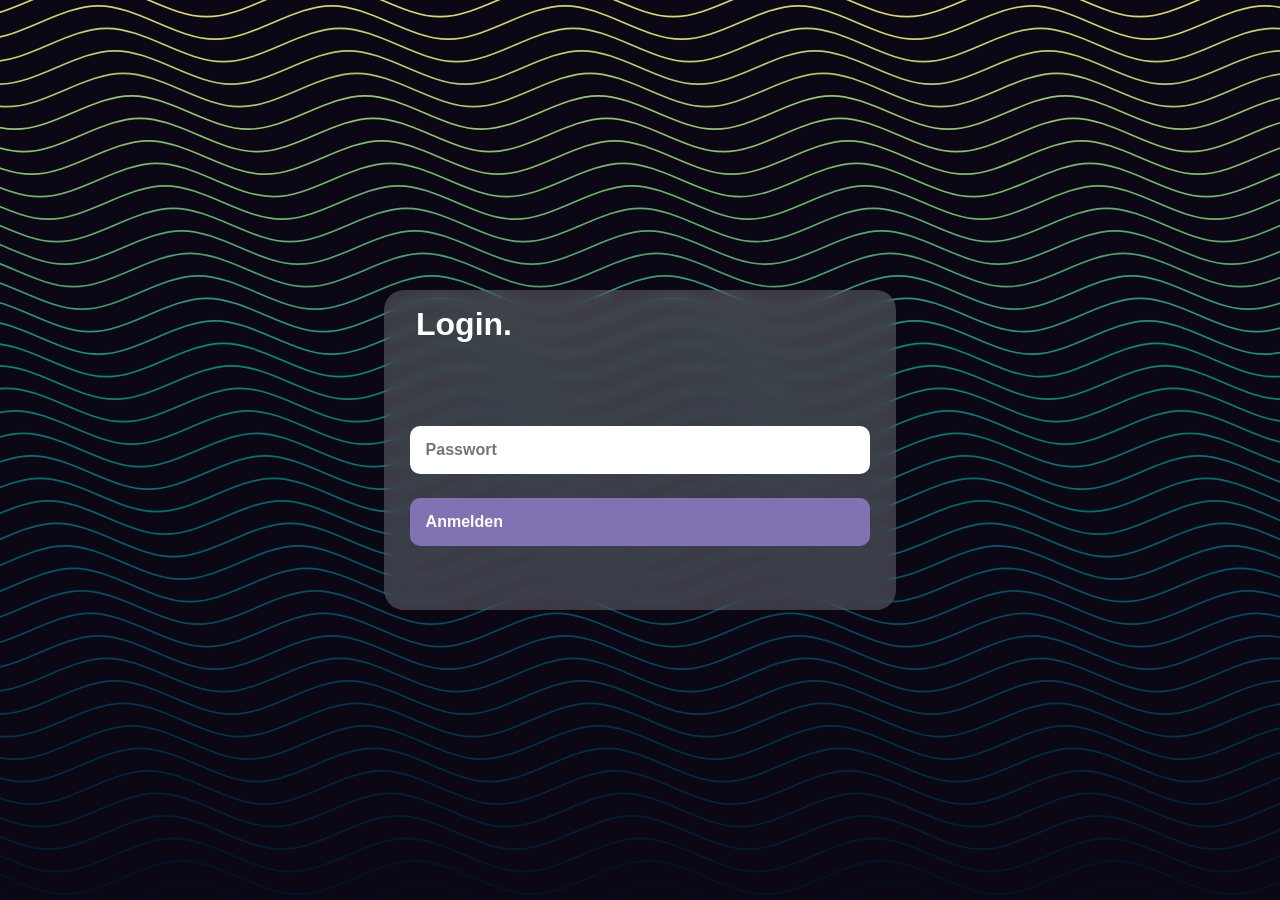
==== index.html @ 8cdcd24e "First commit" ====
<!DOCTYPE html>
<html lang="de">
<head>
    <meta charset="UTF-8">
    <meta name="viewport" content="width=device-width, initial-scale=1.0">
    <title>Login</title>
    <link rel="stylesheet" href="style.css">
    <script src="Packages/noble-hashes.js"></script>
</head>
<body>
    <div class="Login" id="Login">
        <p>Login.</p>
        <div class="Password"><input id="Password" type="password" placeholder="Passwort"></div>
        <div class="Button">
            <button id="SignIn">Anmelden</button>
        </div>
    </div>
    <div class="Name" id="Name">
        <div class="Benutzer"><input id="nameField" type="text" placeholder="Name"></div>
        <div class="Button">
            <button id="WEITER">Weiter</button>
        </div>
    </div>

    <svg id="svg" viewBox="0 0 1920 1080" preserveAspectRatio="xMidYMid slice" style="background-color: rgb(11, 7, 20);" class="stroke">
        <path fill="#dbd86b" stroke="#dbd86b" d="M -400 1480 L -400 0 C -353.3333333333333 0, -306.6666666666667 -20, -260 -20 C -213.33333333333334 -20, -166.66666666666666 20, -120 20 C -73.33333333333334 20, -26.666666666666664 -20, 20 -20 C 66.66666666666666 -20, 113.33333333333334 20, 160 20 C 206.66666666666666 20, 253.33333333333334 -20, 300 -20 C 346.6666666666667 -20, 393.3333333333333 20, 440 20 C 486.6666666666667 20, 533.3333333333334 -20, 580 -20 C 626.6666666666666 -20, 673.3333333333334 20, 720 20 C 766.6666666666666 20, 813.3333333333334 -20, 860 -20 C 906.6666666666666 -20, 953.3333333333334 20, 1000 20 C 1046.6666666666667 20, 1093.3333333333333 -20, 1140 -20 C 1186.6666666666667 -20, 1233.3333333333333 20, 1280 20 C 1326.6666666666667 20, 1373.3333333333333 -20, 1420 -20 C 1466.6666666666667 -20, 1513.3333333333333 20, 1560 20 C 1606.6666666666667 20, 1653.3333333333333 -20, 1700 -20 C 1746.6666666666667 -20, 1793.3333333333333 20, 1840 20 C 1886.6666666666667 20, 1933.3333333333333 -20, 1980 -20 L 2320 0 L 2320 1480 Z"></path>
        <path fill="#ced46a" stroke="#ced46a" d="M -400 1480 L -390 27 C -343.3333333333333 27, -296.6666666666667 7, -250 7 C -203.33333333333334 7, -156.66666666666666 47, -110 47 C -63.333333333333336 47, -16.666666666666664 7, 30 7 C 76.66666666666666 7, 123.33333333333334 47, 170 47 C 216.66666666666666 47, 263.3333333333333 7, 310 7 C 356.6666666666667 7, 403.3333333333333 47, 450 47 C 496.6666666666667 47, 543.3333333333334 7, 590 7 C 636.6666666666666 7, 683.3333333333334 47, 730 47 C 776.6666666666666 47, 823.3333333333334 7, 870 7 C 916.6666666666666 7, 963.3333333333334 47, 1010 47 C 1056.6666666666667 47, 1103.3333333333333 7, 1150 7 C 1196.6666666666667 7, 1243.3333333333333 47, 1290 47 C 1336.6666666666667 47, 1383.3333333333333 7, 1430 7 C 1476.6666666666667 7, 1523.3333333333333 47, 1570 47 C 1616.6666666666667 47, 1663.3333333333333 7, 1710 7 C 1756.6666666666667 7, 1803.3333333333333 47, 1850 47 C 1896.6666666666667 47, 1943.3333333333333 7, 1990 7 L 2320 27 L 2320 1480 Z"></path>
        <path fill="#c1d069" stroke="#c1d069" d="M -400 1480 L -380 54 C -333.3333333333333 54, -286.6666666666667 34, -240 34 C -193.33333333333334 34, -146.66666666666666 74, -100 74 C -53.333333333333336 74, -6.666666666666664 34, 40 34 C 86.66666666666666 34, 133.33333333333334 74, 180 74 C 226.66666666666666 74, 273.3333333333333 34, 320 34 C 366.6666666666667 34, 413.3333333333333 74, 460 74 C 506.6666666666667 74, 553.3333333333334 34, 600 34 C 646.6666666666666 34, 693.3333333333334 74, 740 74 C 786.6666666666666 74, 833.3333333333334 34, 880 34 C 926.6666666666666 34, 973.3333333333334 74, 1020 74 C 1066.6666666666667 74, 1113.3333333333333 34, 1160 34 C 1206.6666666666667 34, 1253.3333333333333 74, 1300 74 C 1346.6666666666667 74, 1393.3333333333333 34, 1440 34 C 1486.6666666666667 34, 1533.3333333333333 74, 1580 74 C 1626.6666666666667 74, 1673.3333333333333 34, 1720 34 C 1766.6666666666667 34, 1813.3333333333333 74, 1860 74 C 1906.6666666666667 74, 1953.3333333333333 34, 2000 34 L 2320 54 L 2320 1480 Z"></path>
        <path fill="#b4cc69" stroke="#b4cc69" d="M -400 1480 L -370 81 C -323.3333333333333 81, -276.6666666666667 61, -230 61 C -183.33333333333334 61, -136.66666666666666 101, -90 101 C -43.333333333333336 101, 3.3333333333333357 61, 50 61 C 96.66666666666666 61, 143.33333333333334 101, 190 101 C 236.66666666666666 101, 283.3333333333333 61, 330 61 C 376.6666666666667 61, 423.3333333333333 101, 470 101 C 516.6666666666666 101, 563.3333333333334 61, 610 61 C 656.6666666666666 61, 703.3333333333334 101, 750 101 C 796.6666666666666 101, 843.3333333333334 61, 890 61 C 936.6666666666666 61, 983.3333333333334 101, 1030 101 C 1076.6666666666667 101, 1123.3333333333333 61, 1170 61 C 1216.6666666666667 61, 1263.3333333333333 101, 1310 101 C 1356.6666666666667 101, 1403.3333333333333 61, 1450 61 C 1496.6666666666667 61, 1543.3333333333333 101, 1590 101 C 1636.6666666666667 101, 1683.3333333333333 61, 1730 61 C 1776.6666666666667 61, 1823.3333333333333 101, 1870 101 C 1916.6666666666667 101, 1963.3333333333333 61, 2010 61 L 2320 81 L 2320 1480 Z"></path>
        <path fill="#a7c869" stroke="#a7c869" d="M -400 1480 L -360 108 C -313.3333333333333 108, -266.6666666666667 88, -220 88 C -173.33333333333334 88, -126.66666666666666 128, -80 128 C -33.333333333333336 128, 13.333333333333336 88, 60 88 C 106.66666666666666 88, 153.33333333333334 128, 200 128 C 246.66666666666666 128, 293.3333333333333 88, 340 88 C 386.6666666666667 88, 433.3333333333333 128, 480 128 C 526.6666666666666 128, 573.3333333333334 88, 620 88 C 666.6666666666666 88, 713.3333333333334 128, 760 128 C 806.6666666666666 128, 853.3333333333334 88, 900 88 C 946.6666666666666 88, 993.3333333333334 128, 1040 128 C 1086.6666666666667 128, 1133.3333333333333 88, 1180 88 C 1226.6666666666667 88, 1273.3333333333333 128, 1320 128 C 1366.6666666666667 128, 1413.3333333333333 88, 1460 88 C 1506.6666666666667 88, 1553.3333333333333 128, 1600 128 C 1646.6666666666667 128, 1693.3333333333333 88, 1740 88 C 1786.6666666666667 88, 1833.3333333333333 128, 1880 128 C 1926.6666666666667 128, 1973.3333333333333 88, 2020 88 L 2320 108 L 2320 1480 Z"></path>
        <path fill="#9ac46a" stroke="#9ac46a" d="M -400 1480 L -350 135 C -303.3333333333333 135, -256.6666666666667 115, -210 115 C -163.33333333333334 115, -116.66666666666666 155, -70 155 C -23.333333333333336 155, 23.333333333333336 115, 70 115 C 116.66666666666666 115, 163.33333333333334 155, 210 155 C 256.6666666666667 155, 303.3333333333333 115, 350 115 C 396.6666666666667 115, 443.3333333333333 155, 490 155 C 536.6666666666666 155, 583.3333333333334 115, 630 115 C 676.6666666666666 115, 723.3333333333334 155, 770 155 C 816.6666666666666 155, 863.3333333333334 115, 910 115 C 956.6666666666666 115, 1003.3333333333334 155, 1050 155 C 1096.6666666666667 155, 1143.3333333333333 115, 1190 115 C 1236.6666666666667 115, 1283.3333333333333 155, 1330 155 C 1376.6666666666667 155, 1423.3333333333333 115, 1470 115 C 1516.6666666666667 115, 1563.3333333333333 155, 1610 155 C 1656.6666666666667 155, 1703.3333333333333 115, 1750 115 C 1796.6666666666667 115, 1843.3333333333333 155, 1890 155 C 1936.6666666666667 155, 1983.3333333333333 115, 2030 115 L 2320 135 L 2320 1480 Z"></path>
        <path fill="#8ec06b" stroke="#8ec06b" d="M -400 1480 L -340 162 C -293.3333333333333 162, -246.66666666666666 142, -200 142 C -153.33333333333334 142, -106.66666666666666 182, -60 182 C -13.333333333333336 182, 33.333333333333336 142, 80 142 C 126.66666666666666 142, 173.33333333333334 182, 220 182 C 266.6666666666667 182, 313.3333333333333 142, 360 142 C 406.6666666666667 142, 453.3333333333333 182, 500 182 C 546.6666666666666 182, 593.3333333333334 142, 640 142 C 686.6666666666666 142, 733.3333333333334 182, 780 182 C 826.6666666666666 182, 873.3333333333334 142, 920 142 C 966.6666666666666 142, 1013.3333333333334 182, 1060 182 C 1106.6666666666667 182, 1153.3333333333333 142, 1200 142 C 1246.6666666666667 142, 1293.3333333333333 182, 1340 182 C 1386.6666666666667 182, 1433.3333333333333 142, 1480 142 C 1526.6666666666667 142, 1573.3333333333333 182, 1620 182 C 1666.6666666666667 182, 1713.3333333333333 142, 1760 142 C 1806.6666666666667 142, 1853.3333333333333 182, 1900 182 C 1946.6666666666667 182, 1993.3333333333333 142, 2040 142 L 2320 162 L 2320 1480 Z"></path>
        <path fill="#82bb6c" stroke="#82bb6c" d="M -400 1480 L -330 189 C -283.3333333333333 189, -236.66666666666666 169, -190 169 C -143.33333333333334 169, -96.66666666666666 209, -50 209 C -3.3333333333333357 209, 43.333333333333336 169, 90 169 C 136.66666666666666 169, 183.33333333333334 209, 230 209 C 276.6666666666667 209, 323.3333333333333 169, 370 169 C 416.6666666666667 169, 463.3333333333333 209, 510 209 C 556.6666666666666 209, 603.3333333333334 169, 650 169 C 696.6666666666666 169, 743.3333333333334 209, 790 209 C 836.6666666666666 209, 883.3333333333334 169, 930 169 C 976.6666666666666 169, 1023.3333333333334 209, 1070 209 C 1116.6666666666667 209, 1163.3333333333333 169, 1210 169 C 1256.6666666666667 169, 1303.3333333333333 209, 1350 209 C 1396.6666666666667 209, 1443.3333333333333 169, 1490 169 C 1536.6666666666667 169, 1583.3333333333333 209, 1630 209 C 1676.6666666666667 209, 1723.3333333333333 169, 1770 169 C 1816.6666666666667 169, 1863.3333333333333 209, 1910 209 C 1956.6666666666667 209, 2003.3333333333333 169, 2050 169 L 2320 189 L 2320 1480 Z"></path>
        <path fill="#76b66d" stroke="#76b66d" d="M -400 1480 L -320 216 C -273.3333333333333 216, -226.66666666666666 196, -180 196 C -133.33333333333334 196, -86.66666666666666 236, -40 236 C 6.666666666666664 236, 53.333333333333336 196, 100 196 C 146.66666666666666 196, 193.33333333333334 236, 240 236 C 286.6666666666667 236, 333.3333333333333 196, 380 196 C 426.6666666666667 196, 473.3333333333333 236, 520 236 C 566.6666666666666 236, 613.3333333333334 196, 660 196 C 706.6666666666666 196, 753.3333333333334 236, 800 236 C 846.6666666666666 236, 893.3333333333334 196, 940 196 C 986.6666666666666 196, 1033.3333333333333 236, 1080 236 C 1126.6666666666667 236, 1173.3333333333333 196, 1220 196 C 1266.6666666666667 196, 1313.3333333333333 236, 1360 236 C 1406.6666666666667 236, 1453.3333333333333 196, 1500 196 C 1546.6666666666667 196, 1593.3333333333333 236, 1640 236 C 1686.6666666666667 236, 1733.3333333333333 196, 1780 196 C 1826.6666666666667 196, 1873.3333333333333 236, 1920 236 L 2320 216 L 2320 1480 Z"></path>
        <path fill="#6ab26e" stroke="#6ab26e" d="M -400 1480 L -310 243 C -263.3333333333333 243, -216.66666666666666 223, -170 223 C -123.33333333333334 223, -76.66666666666666 263, -30 263 C 16.666666666666664 263, 63.333333333333336 223, 110 223 C 156.66666666666666 223, 203.33333333333334 263, 250 263 C 296.6666666666667 263, 343.3333333333333 223, 390 223 C 436.6666666666667 223, 483.3333333333333 263, 530 263 C 576.6666666666666 263, 623.3333333333334 223, 670 223 C 716.6666666666666 223, 763.3333333333334 263, 810 263 C 856.6666666666666 263, 903.3333333333334 223, 950 223 C 996.6666666666666 223, 1043.3333333333333 263, 1090 263 C 1136.6666666666667 263, 1183.3333333333333 223, 1230 223 C 1276.6666666666667 223, 1323.3333333333333 263, 1370 263 C 1416.6666666666667 263, 1463.3333333333333 223, 1510 223 C 1556.6666666666667 223, 1603.3333333333333 263, 1650 263 C 1696.6666666666667 263, 1743.3333333333333 223, 1790 223 C 1836.6666666666667 223, 1883.3333333333333 263, 1930 263 L 2320 243 L 2320 1480 Z"></path>
        <path fill="#5dad6f" stroke="#5dad6f" d="M -400 1480 L -300 270 C -253.33333333333334 270, -206.66666666666666 250, -160 250 C -113.33333333333334 250, -66.66666666666666 290, -20 290 C 26.666666666666664 290, 73.33333333333334 250, 120 250 C 166.66666666666666 250, 213.33333333333334 290, 260 290 C 306.6666666666667 290, 353.3333333333333 250, 400 250 C 446.6666666666667 250, 493.3333333333333 290, 540 290 C 586.6666666666666 290, 633.3333333333334 250, 680 250 C 726.6666666666666 250, 773.3333333333334 290, 820 290 C 866.6666666666666 290, 913.3333333333334 250, 960 250 C 1006.6666666666666 250, 1053.3333333333333 290, 1100 290 C 1146.6666666666667 290, 1193.3333333333333 250, 1240 250 C 1286.6666666666667 250, 1333.3333333333333 290, 1380 290 C 1426.6666666666667 290, 1473.3333333333333 250, 1520 250 C 1566.6666666666667 250, 1613.3333333333333 290, 1660 290 C 1706.6666666666667 290, 1753.3333333333333 250, 1800 250 C 1846.6666666666667 250, 1893.3333333333333 290, 1940 290 L 2320 270 L 2320 1480 Z"></path>
        <path fill="#51a870" stroke="#51a870" d="M -400 1480 L -290 297 C -243.33333333333334 297, -196.66666666666666 277, -150 277 C -103.33333333333334 277, -56.666666666666664 317, -10 317 C 36.666666666666664 317, 83.33333333333334 277, 130 277 C 176.66666666666666 277, 223.33333333333334 317, 270 317 C 316.6666666666667 317, 363.3333333333333 277, 410 277 C 456.6666666666667 277, 503.3333333333333 317, 550 317 C 596.6666666666666 317, 643.3333333333334 277, 690 277 C 736.6666666666666 277, 783.3333333333334 317, 830 317 C 876.6666666666666 317, 923.3333333333334 277, 970 277 C 1016.6666666666666 277, 1063.3333333333333 317, 1110 317 C 1156.6666666666667 317, 1203.3333333333333 277, 1250 277 C 1296.6666666666667 277, 1343.3333333333333 317, 1390 317 C 1436.6666666666667 317, 1483.3333333333333 277, 1530 277 C 1576.6666666666667 277, 1623.3333333333333 317, 1670 317 C 1716.6666666666667 317, 1763.3333333333333 277, 1810 277 C 1856.6666666666667 277, 1903.3333333333333 317, 1950 317 L 2320 297 L 2320 1480 Z"></path>
        <path fill="#45a371" stroke="#45a371" d="M -400 1480 L -280 324 C -233.33333333333334 324, -186.66666666666666 304, -140 304 C -93.33333333333334 304, -46.666666666666664 344, 0 344 C 46.666666666666664 344, 93.33333333333334 304, 140 304 C 186.66666666666666 304, 233.33333333333334 344, 280 344 C 326.6666666666667 344, 373.3333333333333 304, 420 304 C 466.6666666666667 304, 513.3333333333334 344, 560 344 C 606.6666666666666 344, 653.3333333333334 304, 700 304 C 746.6666666666666 304, 793.3333333333334 344, 840 344 C 886.6666666666666 344, 933.3333333333334 304, 980 304 C 1026.6666666666667 304, 1073.3333333333333 344, 1120 344 C 1166.6666666666667 344, 1213.3333333333333 304, 1260 304 C 1306.6666666666667 304, 1353.3333333333333 344, 1400 344 C 1446.6666666666667 344, 1493.3333333333333 304, 1540 304 C 1586.6666666666667 304, 1633.3333333333333 344, 1680 344 C 1726.6666666666667 344, 1773.3333333333333 304, 1820 304 C 1866.6666666666667 304, 1913.3333333333333 344, 1960 344 L 2320 324 L 2320 1480 Z"></path>
        <path fill="#389d72" stroke="#389d72" d="M -400 1480 L -270 351 C -223.33333333333334 351, -176.66666666666666 331, -130 331 C -83.33333333333334 331, -36.666666666666664 371, 10 371 C 56.666666666666664 371, 103.33333333333334 331, 150 331 C 196.66666666666666 331, 243.33333333333334 371, 290 371 C 336.6666666666667 371, 383.3333333333333 331, 430 331 C 476.6666666666667 331, 523.3333333333334 371, 570 371 C 616.6666666666666 371, 663.3333333333334 331, 710 331 C 756.6666666666666 331, 803.3333333333334 371, 850 371 C 896.6666666666666 371, 943.3333333333334 331, 990 331 C 1036.6666666666667 331, 1083.3333333333333 371, 1130 371 C 1176.6666666666667 371, 1223.3333333333333 331, 1270 331 C 1316.6666666666667 331, 1363.3333333333333 371, 1410 371 C 1456.6666666666667 371, 1503.3333333333333 331, 1550 331 C 1596.6666666666667 331, 1643.3333333333333 371, 1690 371 C 1736.6666666666667 371, 1783.3333333333333 331, 1830 331 C 1876.6666666666667 331, 1923.3333333333333 371, 1970 371 L 2320 351 L 2320 1480 Z"></path>
        <path fill="#2a9873" stroke="#2a9873" d="M -400 1480 L -260 378 C -213.33333333333334 378, -166.66666666666666 358, -120 358 C -73.33333333333334 358, -26.666666666666664 398, 20 398 C 66.66666666666666 398, 113.33333333333334 358, 160 358 C 206.66666666666666 358, 253.33333333333334 398, 300 398 C 346.6666666666667 398, 393.3333333333333 358, 440 358 C 486.6666666666667 358, 533.3333333333334 398, 580 398 C 626.6666666666666 398, 673.3333333333334 358, 720 358 C 766.6666666666666 358, 813.3333333333334 398, 860 398 C 906.6666666666666 398, 953.3333333333334 358, 1000 358 C 1046.6666666666667 358, 1093.3333333333333 398, 1140 398 C 1186.6666666666667 398, 1233.3333333333333 358, 1280 358 C 1326.6666666666667 358, 1373.3333333333333 398, 1420 398 C 1466.6666666666667 398, 1513.3333333333333 358, 1560 358 C 1606.6666666666667 358, 1653.3333333333333 398, 1700 398 C 1746.6666666666667 398, 1793.3333333333333 358, 1840 358 C 1886.6666666666667 358, 1933.3333333333333 398, 1980 398 L 2320 378 L 2320 1480 Z"></path>
        <path fill="#189374" stroke="#189374" d="M -400 1480 L -250 405 C -203.33333333333334 405, -156.66666666666666 385, -110 385 C -63.333333333333336 385, -16.666666666666664 425, 30 425 C 76.66666666666666 425, 123.33333333333334 385, 170 385 C 216.66666666666666 385, 263.3333333333333 425, 310 425 C 356.6666666666667 425, 403.3333333333333 385, 450 385 C 496.6666666666667 385, 543.3333333333334 425, 590 425 C 636.6666666666666 425, 683.3333333333334 385, 730 385 C 776.6666666666666 385, 823.3333333333334 425, 870 425 C 916.6666666666666 425, 963.3333333333334 385, 1010 385 C 1056.6666666666667 385, 1103.3333333333333 425, 1150 425 C 1196.6666666666667 425, 1243.3333333333333 385, 1290 385 C 1336.6666666666667 385, 1383.3333333333333 425, 1430 425 C 1476.6666666666667 425, 1523.3333333333333 385, 1570 385 C 1616.6666666666667 385, 1663.3333333333333 425, 1710 425 C 1756.6666666666667 425, 1803.3333333333333 385, 1850 385 C 1896.6666666666667 385, 1943.3333333333333 425, 1990 425 L 2320 405 L 2320 1480 Z"></path>
        <path fill="#008e74" stroke="#008e74" d="M -400 1480 L -240 432 C -193.33333333333334 432, -146.66666666666666 412, -100 412 C -53.333333333333336 412, -6.666666666666664 452, 40 452 C 86.66666666666666 452, 133.33333333333334 412, 180 412 C 226.66666666666666 412, 273.3333333333333 452, 320 452 C 366.6666666666667 452, 413.3333333333333 412, 460 412 C 506.6666666666667 412, 553.3333333333334 452, 600 452 C 646.6666666666666 452, 693.3333333333334 412, 740 412 C 786.6666666666666 412, 833.3333333333334 452, 880 452 C 926.6666666666666 452, 973.3333333333334 412, 1020 412 C 1066.6666666666667 412, 1113.3333333333333 452, 1160 452 C 1206.6666666666667 452, 1253.3333333333333 412, 1300 412 C 1346.6666666666667 412, 1393.3333333333333 452, 1440 452 C 1486.6666666666667 452, 1533.3333333333333 412, 1580 412 C 1626.6666666666667 412, 1673.3333333333333 452, 1720 452 C 1766.6666666666667 452, 1813.3333333333333 412, 1860 412 C 1906.6666666666667 412, 1953.3333333333333 452, 2000 452 L 2320 432 L 2320 1480 Z"></path>
        <path fill="#008874" stroke="#008874" d="M -400 1480 L -230 459 C -183.33333333333334 459, -136.66666666666666 439, -90 439 C -43.333333333333336 439, 3.3333333333333357 479, 50 479 C 96.66666666666666 479, 143.33333333333334 439, 190 439 C 236.66666666666666 439, 283.3333333333333 479, 330 479 C 376.6666666666667 479, 423.3333333333333 439, 470 439 C 516.6666666666666 439, 563.3333333333334 479, 610 479 C 656.6666666666666 479, 703.3333333333334 439, 750 439 C 796.6666666666666 439, 843.3333333333334 479, 890 479 C 936.6666666666666 479, 983.3333333333334 439, 1030 439 C 1076.6666666666667 439, 1123.3333333333333 479, 1170 479 C 1216.6666666666667 479, 1263.3333333333333 439, 1310 439 C 1356.6666666666667 439, 1403.3333333333333 479, 1450 479 C 1496.6666666666667 479, 1543.3333333333333 439, 1590 439 C 1636.6666666666667 439, 1683.3333333333333 479, 1730 479 C 1776.6666666666667 479, 1823.3333333333333 439, 1870 439 C 1916.6666666666667 439, 1963.3333333333333 479, 2010 479 L 2320 459 L 2320 1480 Z"></path>
        <path fill="#008374" stroke="#008374" d="M -400 1480 L -220 486 C -173.33333333333334 486, -126.66666666666666 466, -80 466 C -33.333333333333336 466, 13.333333333333336 506, 60 506 C 106.66666666666666 506, 153.33333333333334 466, 200 466 C 246.66666666666666 466, 293.3333333333333 506, 340 506 C 386.6666666666667 506, 433.3333333333333 466, 480 466 C 526.6666666666666 466, 573.3333333333334 506, 620 506 C 666.6666666666666 506, 713.3333333333334 466, 760 466 C 806.6666666666666 466, 853.3333333333334 506, 900 506 C 946.6666666666666 506, 993.3333333333334 466, 1040 466 C 1086.6666666666667 466, 1133.3333333333333 506, 1180 506 C 1226.6666666666667 506, 1273.3333333333333 466, 1320 466 C 1366.6666666666667 466, 1413.3333333333333 506, 1460 506 C 1506.6666666666667 506, 1553.3333333333333 466, 1600 466 C 1646.6666666666667 466, 1693.3333333333333 506, 1740 506 C 1786.6666666666667 506, 1833.3333333333333 466, 1880 466 C 1926.6666666666667 466, 1973.3333333333333 506, 2020 506 L 2320 486 L 2320 1480 Z"></path>
        <path fill="#007d74" stroke="#007d74" d="M -400 1480 L -210 513 C -163.33333333333334 513, -116.66666666666666 493, -70 493 C -23.333333333333336 493, 23.333333333333336 533, 70 533 C 116.66666666666666 533, 163.33333333333334 493, 210 493 C 256.6666666666667 493, 303.3333333333333 533, 350 533 C 396.6666666666667 533, 443.3333333333333 493, 490 493 C 536.6666666666666 493, 583.3333333333334 533, 630 533 C 676.6666666666666 533, 723.3333333333334 493, 770 493 C 816.6666666666666 493, 863.3333333333334 533, 910 533 C 956.6666666666666 533, 1003.3333333333334 493, 1050 493 C 1096.6666666666667 493, 1143.3333333333333 533, 1190 533 C 1236.6666666666667 533, 1283.3333333333333 493, 1330 493 C 1376.6666666666667 493, 1423.3333333333333 533, 1470 533 C 1516.6666666666667 533, 1563.3333333333333 493, 1610 493 C 1656.6666666666667 493, 1703.3333333333333 533, 1750 533 C 1796.6666666666667 533, 1843.3333333333333 493, 1890 493 C 1936.6666666666667 493, 1983.3333333333333 533, 2030 533 L 2320 513 L 2320 1480 Z"></path>
        <path fill="#007873" stroke="#007873" d="M -400 1480 L -200 540 C -153.33333333333334 540, -106.66666666666666 520, -60 520 C -13.333333333333336 520, 33.333333333333336 560, 80 560 C 126.66666666666666 560, 173.33333333333334 520, 220 520 C 266.6666666666667 520, 313.3333333333333 560, 360 560 C 406.6666666666667 560, 453.3333333333333 520, 500 520 C 546.6666666666666 520, 593.3333333333334 560, 640 560 C 686.6666666666666 560, 733.3333333333334 520, 780 520 C 826.6666666666666 520, 873.3333333333334 560, 920 560 C 966.6666666666666 560, 1013.3333333333334 520, 1060 520 C 1106.6666666666667 520, 1153.3333333333333 560, 1200 560 C 1246.6666666666667 560, 1293.3333333333333 520, 1340 520 C 1386.6666666666667 520, 1433.3333333333333 560, 1480 560 C 1526.6666666666667 560, 1573.3333333333333 520, 1620 520 C 1666.6666666666667 520, 1713.3333333333333 560, 1760 560 C 1806.6666666666667 560, 1853.3333333333333 520, 1900 520 C 1946.6666666666667 520, 1993.3333333333333 560, 2040 560 L 2320 540 L 2320 1480 Z"></path>
        <path fill="#007272" stroke="#007272" d="M -400 1480 L -190 567 C -143.33333333333334 567, -96.66666666666666 547, -50 547 C -3.3333333333333357 547, 43.333333333333336 587, 90 587 C 136.66666666666666 587, 183.33333333333334 547, 230 547 C 276.6666666666667 547, 323.3333333333333 587, 370 587 C 416.6666666666667 587, 463.3333333333333 547, 510 547 C 556.6666666666666 547, 603.3333333333334 587, 650 587 C 696.6666666666666 587, 743.3333333333334 547, 790 547 C 836.6666666666666 547, 883.3333333333334 587, 930 587 C 976.6666666666666 587, 1023.3333333333334 547, 1070 547 C 1116.6666666666667 547, 1163.3333333333333 587, 1210 587 C 1256.6666666666667 587, 1303.3333333333333 547, 1350 547 C 1396.6666666666667 547, 1443.3333333333333 587, 1490 587 C 1536.6666666666667 587, 1583.3333333333333 547, 1630 547 C 1676.6666666666667 547, 1723.3333333333333 587, 1770 587 C 1816.6666666666667 587, 1863.3333333333333 547, 1910 547 C 1956.6666666666667 547, 2003.3333333333333 587, 2050 587 L 2320 567 L 2320 1480 Z"></path>
        <path fill="#006d70" stroke="#006d70" d="M -400 1480 L -180 594 C -133.33333333333334 594, -86.66666666666666 574, -40 574 C 6.666666666666664 574, 53.333333333333336 614, 100 614 C 146.66666666666666 614, 193.33333333333334 574, 240 574 C 286.6666666666667 574, 333.3333333333333 614, 380 614 C 426.6666666666667 614, 473.3333333333333 574, 520 574 C 566.6666666666666 574, 613.3333333333334 614, 660 614 C 706.6666666666666 614, 753.3333333333334 574, 800 574 C 846.6666666666666 574, 893.3333333333334 614, 940 614 C 986.6666666666666 614, 1033.3333333333333 574, 1080 574 C 1126.6666666666667 574, 1173.3333333333333 614, 1220 614 C 1266.6666666666667 614, 1313.3333333333333 574, 1360 574 C 1406.6666666666667 574, 1453.3333333333333 614, 1500 614 C 1546.6666666666667 614, 1593.3333333333333 574, 1640 574 C 1686.6666666666667 574, 1733.3333333333333 614, 1780 614 C 1826.6666666666667 614, 1873.3333333333333 574, 1920 574 L 2320 594 L 2320 1480 Z"></path>
        <path fill="#00676f" stroke="#00676f" d="M -400 1480 L -170 621 C -123.33333333333334 621, -76.66666666666666 601, -30 601 C 16.666666666666664 601, 63.333333333333336 641, 110 641 C 156.66666666666666 641, 203.33333333333334 601, 250 601 C 296.6666666666667 601, 343.3333333333333 641, 390 641 C 436.6666666666667 641, 483.3333333333333 601, 530 601 C 576.6666666666666 601, 623.3333333333334 641, 670 641 C 716.6666666666666 641, 763.3333333333334 601, 810 601 C 856.6666666666666 601, 903.3333333333334 641, 950 641 C 996.6666666666666 641, 1043.3333333333333 601, 1090 601 C 1136.6666666666667 601, 1183.3333333333333 641, 1230 641 C 1276.6666666666667 641, 1323.3333333333333 601, 1370 601 C 1416.6666666666667 601, 1463.3333333333333 641, 1510 641 C 1556.6666666666667 641, 1603.3333333333333 601, 1650 601 C 1696.6666666666667 601, 1743.3333333333333 641, 1790 641 C 1836.6666666666667 641, 1883.3333333333333 601, 1930 601 L 2320 621 L 2320 1480 Z"></path>
        <path fill="#00626c" stroke="#00626c" d="M -400 1480 L -160 648 C -113.33333333333334 648, -66.66666666666666 628, -20 628 C 26.666666666666664 628, 73.33333333333334 668, 120 668 C 166.66666666666666 668, 213.33333333333334 628, 260 628 C 306.6666666666667 628, 353.3333333333333 668, 400 668 C 446.6666666666667 668, 493.3333333333333 628, 540 628 C 586.6666666666666 628, 633.3333333333334 668, 680 668 C 726.6666666666666 668, 773.3333333333334 628, 820 628 C 866.6666666666666 628, 913.3333333333334 668, 960 668 C 1006.6666666666666 668, 1053.3333333333333 628, 1100 628 C 1146.6666666666667 628, 1193.3333333333333 668, 1240 668 C 1286.6666666666667 668, 1333.3333333333333 628, 1380 628 C 1426.6666666666667 628, 1473.3333333333333 668, 1520 668 C 1566.6666666666667 668, 1613.3333333333333 628, 1660 628 C 1706.6666666666667 628, 1753.3333333333333 668, 1800 668 C 1846.6666666666667 668, 1893.3333333333333 628, 1940 628 L 2320 648 L 2320 1480 Z"></path>
        <path fill="#005c6a" stroke="#005c6a" d="M -400 1480 L -150 675 C -103.33333333333334 675, -56.666666666666664 655, -10 655 C 36.666666666666664 655, 83.33333333333334 695, 130 695 C 176.66666666666666 695, 223.33333333333334 655, 270 655 C 316.6666666666667 655, 363.3333333333333 695, 410 695 C 456.6666666666667 695, 503.3333333333333 655, 550 655 C 596.6666666666666 655, 643.3333333333334 695, 690 695 C 736.6666666666666 695, 783.3333333333334 655, 830 655 C 876.6666666666666 655, 923.3333333333334 695, 970 695 C 1016.6666666666666 695, 1063.3333333333333 655, 1110 655 C 1156.6666666666667 655, 1203.3333333333333 695, 1250 695 C 1296.6666666666667 695, 1343.3333333333333 655, 1390 655 C 1436.6666666666667 655, 1483.3333333333333 695, 1530 695 C 1576.6666666666667 695, 1623.3333333333333 655, 1670 655 C 1716.6666666666667 655, 1763.3333333333333 695, 1810 695 C 1856.6666666666667 695, 1903.3333333333333 655, 1950 655 L 2320 675 L 2320 1480 Z"></path>
        <path fill="#005767" stroke="#005767" d="M -400 1480 L -140 702 C -93.33333333333334 702, -46.666666666666664 682, 0 682 C 46.666666666666664 682, 93.33333333333334 722, 140 722 C 186.66666666666666 722, 233.33333333333334 682, 280 682 C 326.6666666666667 682, 373.3333333333333 722, 420 722 C 466.6666666666667 722, 513.3333333333334 682, 560 682 C 606.6666666666666 682, 653.3333333333334 722, 700 722 C 746.6666666666666 722, 793.3333333333334 682, 840 682 C 886.6666666666666 682, 933.3333333333334 722, 980 722 C 1026.6666666666667 722, 1073.3333333333333 682, 1120 682 C 1166.6666666666667 682, 1213.3333333333333 722, 1260 722 C 1306.6666666666667 722, 1353.3333333333333 682, 1400 682 C 1446.6666666666667 682, 1493.3333333333333 722, 1540 722 C 1586.6666666666667 722, 1633.3333333333333 682, 1680 682 C 1726.6666666666667 682, 1773.3333333333333 722, 1820 722 C 1866.6666666666667 722, 1913.3333333333333 682, 1960 682 L 2320 702 L 2320 1480 Z"></path>
        <path fill="#005164" stroke="#005164" d="M -400 1480 L -130 729 C -83.33333333333334 729, -36.666666666666664 709, 10 709 C 56.666666666666664 709, 103.33333333333334 749, 150 749 C 196.66666666666666 749, 243.33333333333334 709, 290 709 C 336.6666666666667 709, 383.3333333333333 749, 430 749 C 476.6666666666667 749, 523.3333333333334 709, 570 709 C 616.6666666666666 709, 663.3333333333334 749, 710 749 C 756.6666666666666 749, 803.3333333333334 709, 850 709 C 896.6666666666666 709, 943.3333333333334 749, 990 749 C 1036.6666666666667 749, 1083.3333333333333 709, 1130 709 C 1176.6666666666667 709, 1223.3333333333333 749, 1270 749 C 1316.6666666666667 749, 1363.3333333333333 709, 1410 709 C 1456.6666666666667 709, 1503.3333333333333 749, 1550 749 C 1596.6666666666667 749, 1643.3333333333333 709, 1690 709 C 1736.6666666666667 709, 1783.3333333333333 749, 1830 749 C 1876.6666666666667 749, 1923.3333333333333 709, 1970 709 L 2320 729 L 2320 1480 Z"></path>
        <path fill="#004c60" stroke="#004c60" d="M -400 1480 L -120 756 C -73.33333333333334 756, -26.666666666666664 736, 20 736 C 66.66666666666666 736, 113.33333333333334 776, 160 776 C 206.66666666666666 776, 253.33333333333334 736, 300 736 C 346.6666666666667 736, 393.3333333333333 776, 440 776 C 486.6666666666667 776, 533.3333333333334 736, 580 736 C 626.6666666666666 736, 673.3333333333334 776, 720 776 C 766.6666666666666 776, 813.3333333333334 736, 860 736 C 906.6666666666666 736, 953.3333333333334 776, 1000 776 C 1046.6666666666667 776, 1093.3333333333333 736, 1140 736 C 1186.6666666666667 736, 1233.3333333333333 776, 1280 776 C 1326.6666666666667 776, 1373.3333333333333 736, 1420 736 C 1466.6666666666667 736, 1513.3333333333333 776, 1560 776 C 1606.6666666666667 776, 1653.3333333333333 736, 1700 736 C 1746.6666666666667 736, 1793.3333333333333 776, 1840 776 C 1886.6666666666667 776, 1933.3333333333333 736, 1980 736 L 2320 756 L 2320 1480 Z"></path>
        <path fill="#00465d" stroke="#00465d" d="M -400 1480 L -110 783 C -63.333333333333336 783, -16.666666666666664 763, 30 763 C 76.66666666666666 763, 123.33333333333334 803, 170 803 C 216.66666666666666 803, 263.3333333333333 763, 310 763 C 356.6666666666667 763, 403.3333333333333 803, 450 803 C 496.6666666666667 803, 543.3333333333334 763, 590 763 C 636.6666666666666 763, 683.3333333333334 803, 730 803 C 776.6666666666666 803, 823.3333333333334 763, 870 763 C 916.6666666666666 763, 963.3333333333334 803, 1010 803 C 1056.6666666666667 803, 1103.3333333333333 763, 1150 763 C 1196.6666666666667 763, 1243.3333333333333 803, 1290 803 C 1336.6666666666667 803, 1383.3333333333333 763, 1430 763 C 1476.6666666666667 763, 1523.3333333333333 803, 1570 803 C 1616.6666666666667 803, 1663.3333333333333 763, 1710 763 C 1756.6666666666667 763, 1803.3333333333333 803, 1850 803 C 1896.6666666666667 803, 1943.3333333333333 763, 1990 763 L 2320 783 L 2320 1480 Z"></path>
        <path fill="#004158" stroke="#004158" d="M -400 1480 L -100 810 C -53.333333333333336 810, -6.666666666666664 790, 40 790 C 86.66666666666666 790, 133.33333333333334 830, 180 830 C 226.66666666666666 830, 273.3333333333333 790, 320 790 C 366.6666666666667 790, 413.3333333333333 830, 460 830 C 506.6666666666667 830, 553.3333333333334 790, 600 790 C 646.6666666666666 790, 693.3333333333334 830, 740 830 C 786.6666666666666 830, 833.3333333333334 790, 880 790 C 926.6666666666666 790, 973.3333333333334 830, 1020 830 C 1066.6666666666667 830, 1113.3333333333333 790, 1160 790 C 1206.6666666666667 790, 1253.3333333333333 830, 1300 830 C 1346.6666666666667 830, 1393.3333333333333 790, 1440 790 C 1486.6666666666667 790, 1533.3333333333333 830, 1580 830 C 1626.6666666666667 830, 1673.3333333333333 790, 1720 790 C 1766.6666666666667 790, 1813.3333333333333 830, 1860 830 C 1906.6666666666667 830, 1953.3333333333333 790, 2000 790 L 2320 810 L 2320 1480 Z"></path>
        <path fill="#003c54" stroke="#003c54" d="M -400 1480 L -90 837 C -43.333333333333336 837, 3.3333333333333357 817, 50 817 C 96.66666666666666 817, 143.33333333333334 857, 190 857 C 236.66666666666666 857, 283.3333333333333 817, 330 817 C 376.6666666666667 817, 423.3333333333333 857, 470 857 C 516.6666666666666 857, 563.3333333333334 817, 610 817 C 656.6666666666666 817, 703.3333333333334 857, 750 857 C 796.6666666666666 857, 843.3333333333334 817, 890 817 C 936.6666666666666 817, 983.3333333333334 857, 1030 857 C 1076.6666666666667 857, 1123.3333333333333 817, 1170 817 C 1216.6666666666667 817, 1263.3333333333333 857, 1310 857 C 1356.6666666666667 857, 1403.3333333333333 817, 1450 817 C 1496.6666666666667 817, 1543.3333333333333 857, 1590 857 C 1636.6666666666667 857, 1683.3333333333333 817, 1730 817 C 1776.6666666666667 817, 1823.3333333333333 857, 1870 857 C 1916.6666666666667 857, 1963.3333333333333 817, 2010 817 L 2320 837 L 2320 1480 Z"></path>
        <path fill="#00364f" stroke="#00364f" d="M -400 1480 L -80 864 C -33.333333333333336 864, 13.333333333333336 844, 60 844 C 106.66666666666666 844, 153.33333333333334 884, 200 884 C 246.66666666666666 884, 293.3333333333333 844, 340 844 C 386.6666666666667 844, 433.3333333333333 884, 480 884 C 526.6666666666666 884, 573.3333333333334 844, 620 844 C 666.6666666666666 844, 713.3333333333334 884, 760 884 C 806.6666666666666 884, 853.3333333333334 844, 900 844 C 946.6666666666666 844, 993.3333333333334 884, 1040 884 C 1086.6666666666667 884, 1133.3333333333333 844, 1180 844 C 1226.6666666666667 844, 1273.3333333333333 884, 1320 884 C 1366.6666666666667 884, 1413.3333333333333 844, 1460 844 C 1506.6666666666667 844, 1553.3333333333333 884, 1600 884 C 1646.6666666666667 884, 1693.3333333333333 844, 1740 844 C 1786.6666666666667 844, 1833.3333333333333 884, 1880 884 C 1926.6666666666667 884, 1973.3333333333333 844, 2020 844 L 2320 864 L 2320 1480 Z"></path>
        <path fill="#00314a" stroke="#00314a" d="M -400 1480 L -70 891 C -23.333333333333336 891, 23.333333333333336 871, 70 871 C 116.66666666666666 871, 163.33333333333334 911, 210 911 C 256.6666666666667 911, 303.3333333333333 871, 350 871 C 396.6666666666667 871, 443.3333333333333 911, 490 911 C 536.6666666666666 911, 583.3333333333334 871, 630 871 C 676.6666666666666 871, 723.3333333333334 911, 770 911 C 816.6666666666666 911, 863.3333333333334 871, 910 871 C 956.6666666666666 871, 1003.3333333333334 911, 1050 911 C 1096.6666666666667 911, 1143.3333333333333 871, 1190 871 C 1236.6666666666667 871, 1283.3333333333333 911, 1330 911 C 1376.6666666666667 911, 1423.3333333333333 871, 1470 871 C 1516.6666666666667 871, 1563.3333333333333 911, 1610 911 C 1656.6666666666667 911, 1703.3333333333333 871, 1750 871 C 1796.6666666666667 871, 1843.3333333333333 911, 1890 911 C 1936.6666666666667 911, 1983.3333333333333 871, 2030 871 L 2320 891 L 2320 1480 Z"></path>
        <path fill="#002c45" stroke="#002c45" d="M -400 1480 L -60 918 C -13.333333333333336 918, 33.333333333333336 898, 80 898 C 126.66666666666666 898, 173.33333333333334 938, 220 938 C 266.6666666666667 938, 313.3333333333333 898, 360 898 C 406.6666666666667 898, 453.3333333333333 938, 500 938 C 546.6666666666666 938, 593.3333333333334 898, 640 898 C 686.6666666666666 898, 733.3333333333334 938, 780 938 C 826.6666666666666 938, 873.3333333333334 898, 920 898 C 966.6666666666666 898, 1013.3333333333334 938, 1060 938 C 1106.6666666666667 938, 1153.3333333333333 898, 1200 898 C 1246.6666666666667 898, 1293.3333333333333 938, 1340 938 C 1386.6666666666667 938, 1433.3333333333333 898, 1480 898 C 1526.6666666666667 898, 1573.3333333333333 938, 1620 938 C 1666.6666666666667 938, 1713.3333333333333 898, 1760 898 C 1806.6666666666667 898, 1853.3333333333333 938, 1900 938 C 1946.6666666666667 938, 1993.3333333333333 898, 2040 898 L 2320 918 L 2320 1480 Z"></path>
        <path fill="#002740" stroke="#002740" d="M -400 1480 L -50 945 C -3.3333333333333357 945, 43.333333333333336 925, 90 925 C 136.66666666666666 925, 183.33333333333334 965, 230 965 C 276.6666666666667 965, 323.3333333333333 925, 370 925 C 416.6666666666667 925, 463.3333333333333 965, 510 965 C 556.6666666666666 965, 603.3333333333334 925, 650 925 C 696.6666666666666 925, 743.3333333333334 965, 790 965 C 836.6666666666666 965, 883.3333333333334 925, 930 925 C 976.6666666666666 925, 1023.3333333333334 965, 1070 965 C 1116.6666666666667 965, 1163.3333333333333 925, 1210 925 C 1256.6666666666667 925, 1303.3333333333333 965, 1350 965 C 1396.6666666666667 965, 1443.3333333333333 925, 1490 925 C 1536.6666666666667 925, 1583.3333333333333 965, 1630 965 C 1676.6666666666667 965, 1723.3333333333333 925, 1770 925 C 1816.6666666666667 925, 1863.3333333333333 965, 1910 965 C 1956.6666666666667 965, 2003.3333333333333 925, 2050 925 L 2320 945 L 2320 1480 Z"></path>
        <path fill="#00223a" stroke="#00223a" d="M -400 1480 L -40 972 C 6.666666666666664 972, 53.333333333333336 952, 100 952 C 146.66666666666666 952, 193.33333333333334 992, 240 992 C 286.6666666666667 992, 333.3333333333333 952, 380 952 C 426.6666666666667 952, 473.3333333333333 992, 520 992 C 566.6666666666666 992, 613.3333333333334 952, 660 952 C 706.6666666666666 952, 753.3333333333334 992, 800 992 C 846.6666666666666 992, 893.3333333333334 952, 940 952 C 986.6666666666666 952, 1033.3333333333333 992, 1080 992 C 1126.6666666666667 992, 1173.3333333333333 952, 1220 952 C 1266.6666666666667 952, 1313.3333333333333 992, 1360 992 C 1406.6666666666667 992, 1453.3333333333333 952, 1500 952 C 1546.6666666666667 952, 1593.3333333333333 992, 1640 992 C 1686.6666666666667 992, 1733.3333333333333 952, 1780 952 C 1826.6666666666667 952, 1873.3333333333333 992, 1920 992 L 2320 972 L 2320 1480 Z"></path>
        <path fill="#001e35" stroke="#001e35" d="M -400 1480 L -30 999 C 16.666666666666664 999, 63.333333333333336 979, 110 979 C 156.66666666666666 979, 203.33333333333334 1019, 250 1019 C 296.6666666666667 1019, 343.3333333333333 979, 390 979 C 436.6666666666667 979, 483.3333333333333 1019, 530 1019 C 576.6666666666666 1019, 623.3333333333334 979, 670 979 C 716.6666666666666 979, 763.3333333333334 1019, 810 1019 C 856.6666666666666 1019, 903.3333333333334 979, 950 979 C 996.6666666666666 979, 1043.3333333333333 1019, 1090 1019 C 1136.6666666666667 1019, 1183.3333333333333 979, 1230 979 C 1276.6666666666667 979, 1323.3333333333333 1019, 1370 1019 C 1416.6666666666667 1019, 1463.3333333333333 979, 1510 979 C 1556.6666666666667 979, 1603.3333333333333 1019, 1650 1019 C 1696.6666666666667 1019, 1743.3333333333333 979, 1790 979 C 1836.6666666666667 979, 1883.3333333333333 1019, 1930 1019 L 2320 999 L 2320 1480 Z"></path>
        <path fill="#00192f" stroke="#00192f" d="M -400 1480 L -20 1026 C 26.666666666666664 1026, 73.33333333333334 1006, 120 1006 C 166.66666666666666 1006, 213.33333333333334 1046, 260 1046 C 306.6666666666667 1046, 353.3333333333333 1006, 400 1006 C 446.6666666666667 1006, 493.3333333333333 1046, 540 1046 C 586.6666666666666 1046, 633.3333333333334 1006, 680 1006 C 726.6666666666666 1006, 773.3333333333334 1046, 820 1046 C 866.6666666666666 1046, 913.3333333333334 1006, 960 1006 C 1006.6666666666666 1006, 1053.3333333333333 1046, 1100 1046 C 1146.6666666666667 1046, 1193.3333333333333 1006, 1240 1006 C 1286.6666666666667 1006, 1333.3333333333333 1046, 1380 1046 C 1426.6666666666667 1046, 1473.3333333333333 1006, 1520 1006 C 1566.6666666666667 1006, 1613.3333333333333 1046, 1660 1046 C 1706.6666666666667 1046, 1753.3333333333333 1006, 1800 1006 C 1846.6666666666667 1006, 1893.3333333333333 1046, 1940 1046 L 2320 1026 L 2320 1480 Z"></path>
        <path fill="#00142a" stroke="#00142a" d="M -400 1480 L -10 1053 C 36.666666666666664 1053, 83.33333333333334 1033, 130 1033 C 176.66666666666666 1033, 223.33333333333334 1073, 270 1073 C 316.6666666666667 1073, 363.3333333333333 1033, 410 1033 C 456.6666666666667 1033, 503.3333333333333 1073, 550 1073 C 596.6666666666666 1073, 643.3333333333334 1033, 690 1033 C 736.6666666666666 1033, 783.3333333333334 1073, 830 1073 C 876.6666666666666 1073, 923.3333333333334 1033, 970 1033 C 1016.6666666666666 1033, 1063.3333333333333 1073, 1110 1073 C 1156.6666666666667 1073, 1203.3333333333333 1033, 1250 1033 C 1296.6666666666667 1033, 1343.3333333333333 1073, 1390 1073 C 1436.6666666666667 1073, 1483.3333333333333 1033, 1530 1033 C 1576.6666666666667 1033, 1623.3333333333333 1073, 1670 1073 C 1716.6666666666667 1073, 1763.3333333333333 1033, 1810 1033 C 1856.6666666666667 1033, 1903.3333333333333 1073, 1950 1073 L 2320 1053 L 2320 1480 Z"></path>
        <path fill="#000e24" stroke="#000e24" d="M -400 1480 L 0 1080 C 46.666666666666664 1080, 93.33333333333334 1060, 140 1060 C 186.66666666666666 1060, 233.33333333333334 1100, 280 1100 C 326.6666666666667 1100, 373.3333333333333 1060, 420 1060 C 466.6666666666667 1060, 513.3333333333334 1100, 560 1100 C 606.6666666666666 1100, 653.3333333333334 1060, 700 1060 C 746.6666666666666 1060, 793.3333333333334 1100, 840 1100 C 886.6666666666666 1100, 933.3333333333334 1060, 980 1060 C 1026.6666666666667 1060, 1073.3333333333333 1100, 1120 1100 C 1166.6666666666667 1100, 1213.3333333333333 1060, 1260 1060 C 1306.6666666666667 1060, 1353.3333333333333 1100, 1400 1100 C 1446.6666666666667 1100, 1493.3333333333333 1060, 1540 1060 C 1586.6666666666667 1060, 1633.3333333333333 1100, 1680 1100 C 1726.6666666666667 1100, 1773.3333333333333 1060, 1820 1060 C 1866.6666666666667 1060, 1913.3333333333333 1100, 1960 1100 L 2320 1080 L 2320 1480 Z"></path>
    </svg>
</body>
<script type="module" src="script.js"></script>
</html>
---- style.css ----
*, *:before, *:after {
    box-sizing: border-box;
}

body {
    display: flex;
    justify-content: center;
    padding: 0;
    margin: 0;
    height: 100vh;
    overflow: hidden;
}

svg {
    position: absolute;
    width: 100%;
    height: 100%;
}
svg.path path {
    stroke: none;
}
svg.stroke path {
    fill: none;
    stroke-width: 2px;
}
svg .circle {
    fill: #fff;
}

div.Login{
    display: flex;
    flex-direction: column;
    align-items: center;
    align-self: center;
    position: fixed;
    width: 32em;
    max-width: 80vw;
    height: 20em;
    backdrop-filter: blur(7px);
    -webkit-backdrop-filter: blur(7px);
    background-color: rgba(255, 255, 255, 0.2);
    border-radius: 20px;
    z-index: 99999999;
    overflow: hidden;
    animation: einfliegen 0.8s ease-in-out forwards;
}
div.Login p{
    align-self: normal;
    margin-left: 1em;
    margin-top: 0.5em;
    text-align: left;
    color: white;
    font-family: 'Segoe UI', Tahoma, Geneva, Verdana, sans-serif;
    font-weight: bold;
    font-size: 2em;
}
div.Login.weiter{
    animation: ausfliegen 0.8s ease-in-out forwards;
    z-index: 2;
}

div.Password{
    height: 3em;
    width: 90%;
    margin-bottom: 1.5em;
    margin-top: auto;
}
div.Password input{
    height: 100%;
    width: 100%;
    border-radius: 10px;
    border: 0px;
    font-size: 100%;
    font-family: 'Segoe UI', Tahoma, Geneva, Verdana, sans-serif;
    font-weight: bolder;
    padding-left: 1em;
}
div.Password input.wrong{
  animation: PasswortFalsch 0.5s ease-in-out;
}

div.Button{
    margin-bottom: 4em;
    height: 3em;
    width: 90%;
}
div.Button button{
    height: 100%;
    width: 100%;
    border-radius: 10px;
    font-family: 'Segoe UI', Tahoma, Geneva, Verdana, sans-serif;
    font-size: 100%;
    color: white;
    font-weight: bolder;
    text-align: left;
    padding-left: 1em;
    border: 0px;
    background-color: rgb(129, 114, 179);
    transition: 0.1s ease-in-out;
}
div.Button button:hover{
    background-color: rgb(92, 79, 134);
    scale: 1.02;
}
div.Button button:active{
    scale: 0.95;
}

div.Name{
    display: flex;
    flex-direction: column;
    align-items: center;
    align-self: center;
    position: fixed;
    width: 32em;
    max-width: 80vw;
    height: 15.5em;
    backdrop-filter: blur(7px);
    -webkit-backdrop-filter: blur(7px);
    background-color: rgba(255, 255, 255, 0.2);
    border-radius: 20px;
    z-index: 9999998;
    overflow: hidden;
    opacity: 0;
}
div.Name.weiter{
    animation: einfliegen 0.8s ease-in-out forwards;
}


div.Benutzer{
    height: 3em;
    width: 90%;
    margin-bottom: 1.5em;
    margin-top: auto;
}
div.Benutzer input{
    height: 100%;
    width: 100%;
    border-radius: 10px;
    border: 0px;
    font-size: 100%;
    font-family: 'Segoe UI', Tahoma, Geneva, Verdana, sans-serif;
    font-weight: bolder;
    padding-left: 1em;
}
div.Benutzer input.wrong{
  animation: PasswortFalsch 0.5s ease-in-out;
}

/* ↓///↓///↓///↓///↓///↓/DATENBANK/↓///↓///↓///↓///↓///↓ */

div.header{
    position: fixed;
    height: 3.5em;
    width: 100%;
    backdrop-filter: blur(17px);
    -webkit-backdrop-filter: blur(17px);
    background-color: rgb(70, 70, 70);
    z-index: 99999999;
}
div.header p{
    margin-top: 0.8em;
    color: white;
    font-family: 'Segoe UI', Tahoma, Geneva, Verdana, sans-serif;
    font-weight: bold;
    text-align: center;
    font-size: 1.2em;
}

#addButton{
    height: 2.2em;
    width: 2.2em;
    background-color: rgb(70, 70, 70);
    border: 0px;
    z-index: 99999999;
    border-radius: 20px;
    color: white;
    font-size: 2em;
    margin-bottom: 1.5em;
    margin-top: auto;
    margin-right: 1.2em;
    margin-left: auto;
    text-align: center;
    transition: all 0.03s ease-in-out;
}
#addButton:hover{
    scale: 1.1;
}
#addButton:active{
    scale: 0.9;
}




@keyframes PasswortFalsch {
  0% {
    transform: translateX(0);
  }
  20% {
    transform: translateX(-10px);
  }
  40% {
    transform: translateX(10px);
  }
  70% {
    transform: translateX(-5px);
  }
  100% {
    transform: translateX(0);
  }
}
@keyframes einfliegen {
  0% {
    opacity: 0;
    transform: translateY(50px);
  }
  100% {
    opacity: 1;
    transform: translateY(0);
  }
}
@keyframes ausfliegen {
  0% {
    opacity: 1;
    transform: translateY(0);
  }
  100% {
    opacity: 0;
    transform: translateY(-50px);
  }
}
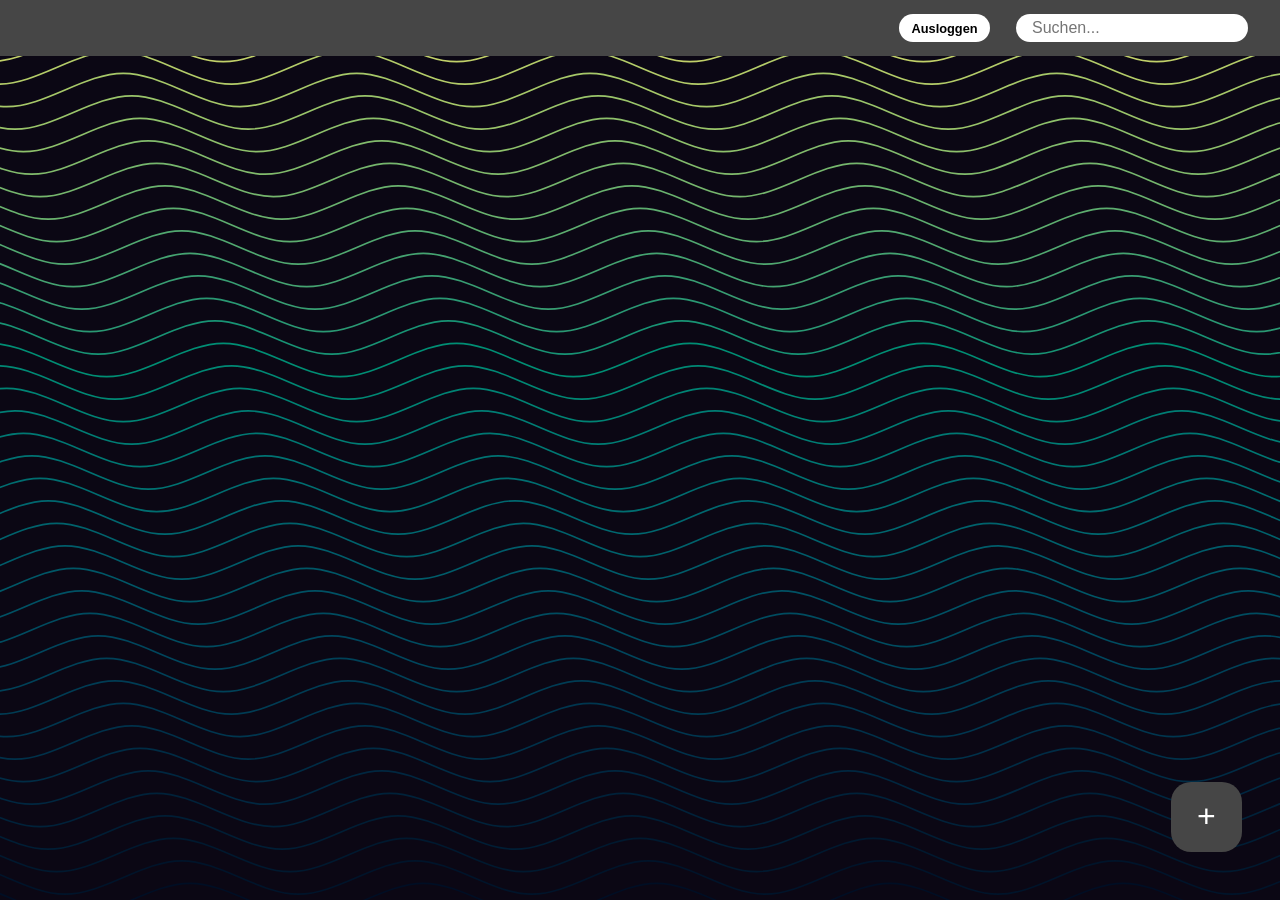
==== commit 353dea38: "Further updates Einloggen verbessert, Ausloggen hinzugefügt, Rezept Ansicht verbessert, Suchfunktion" ====
--- a/index.html
+++ b/index.html
@@ -14,6 +14,7 @@
         <div class="Button">
             <button id="SignIn">Anmelden</button>
         </div>
+        <a href="#" id="benutzer-reset">Benutzer zurücksetzen</a>
     </div>
     <div class="Name" id="Name">
         <div class="Benutzer"><input id="nameField" type="text" placeholder="Name"></div>
--- a/style.css
+++ b/style.css
@@ -1,5 +1,9 @@
 *, *:before, *:after {
     box-sizing: border-box;
+}
+
+html{
+    height: 100%;
 }
 
 body {
@@ -7,7 +11,7 @@
     justify-content: center;
     padding: 0;
     margin: 0;
-    height: 100vh;
+    height: 100%;
     overflow: hidden;
 }
 
@@ -54,6 +58,14 @@
     font-weight: bold;
     font-size: 2em;
 }
+div.Login a{
+    align-self: flex-start;
+    margin-left: calc(5% + 0.5em);
+    margin-bottom: 1.5em;
+    color: rgb(0, 155, 155);
+    text-align: center;
+    font-family: 'Segoe UI', Tahoma, Geneva, Verdana, sans-serif;
+}
 div.Login.weiter{
     animation: ausfliegen 0.8s ease-in-out forwards;
     z-index: 2;
@@ -80,7 +92,7 @@
 }
 
 div.Button{
-    margin-bottom: 4em;
+    margin-bottom: 2em;
     height: 3em;
     width: 90%;
 }
@@ -151,21 +163,109 @@
 /* ↓///↓///↓///↓///↓///↓/DATENBANK/↓///↓///↓///↓///↓///↓ */
 
 div.header{
+    display: flex;
+    align-items: center;
     position: fixed;
     height: 3.5em;
     width: 100%;
-    backdrop-filter: blur(17px);
-    -webkit-backdrop-filter: blur(17px);
     background-color: rgb(70, 70, 70);
     z-index: 99999999;
 }
 div.header p{
-    margin-top: 0.8em;
+    margin-top: 0;
+    margin-bottom: 0;
     color: white;
     font-family: 'Segoe UI', Tahoma, Geneva, Verdana, sans-serif;
     font-weight: bold;
     text-align: center;
     font-size: 1.2em;
+    margin-left: 2em;
+    margin-right: auto;
+}
+div.header input{
+    height: 50%;
+    font-family: 'Segoe UI', Tahoma, Geneva, Verdana, sans-serif;
+    font-size: 1em;
+    border: none;
+    border-radius: 20px;
+    padding-left: 1em;
+    padding-right: 1em;
+    margin-right: 2em;
+}
+div.header button{
+    height: 50%;
+    font-family: 'Segoe UI', Tahoma, Geneva, Verdana, sans-serif;
+    font-size: 0.8em;
+    font-weight: bold;
+    border: none;
+    background-color: white;
+    border-radius: 20px;
+    padding-left: 1em;
+    padding-right: 1em;
+    margin-right: 2em;
+    transition: all 0.03s ease-in-out;
+}
+div.header button:hover{
+    scale: 1.1;
+}
+div.header button:active{
+    scale: 0.9;
+}
+@media(max-width: 1080px) {
+    div.header{
+        display: flex;
+        flex-direction: column;
+        align-items: flex-start;
+        position: fixed;
+        height: 5.5em;
+        width: 100%;
+        background-color: rgb(70, 70, 70);
+        z-index: 99999999;
+    } 
+    div.header p{
+        margin-top: 0.5em;
+        margin-bottom: 0.5em;
+        color: white;
+        font-family: 'Segoe UI', Tahoma, Geneva, Verdana, sans-serif;
+        font-weight: bold;
+        text-align: center;
+        font-size: 1.2em;
+        margin-left: 2em;
+        margin-right: auto;
+    }
+    div.header input{
+        margin-bottom: 1em;
+        height: 50%;
+        font-family: 'Segoe UI', Tahoma, Geneva, Verdana, sans-serif;
+        font-size: 1em;
+        border: none;
+        border-radius: 20px;
+        padding-left: 1em;
+        padding-right: 1em;
+        margin-left: 2em;
+        margin-right: auto;
+    }
+    div.header button{
+        position: fixed;
+        height: 2em;
+        font-family: 'Segoe UI', Tahoma, Geneva, Verdana, sans-serif;
+        font-size: 0.8em;
+        font-weight: bold;
+        border: none;
+        background-color: white;
+        border-radius: 20px;
+        padding-left: 1em;
+        padding-right: 1em;
+        right: 0em;
+        top: 1em;
+        transition: all 0.03s ease-in-out;
+    }
+    div.header button:hover{
+        scale: 1.1;
+    }
+    div.header button:active{
+        scale: 0.9;
+    }
 }
 
 #addButton{
@@ -191,7 +291,312 @@
     scale: 0.9;
 }
 
-
+#backButton{
+    height: 2.2em;
+    width: 2.2em;
+    background-color: rgb(70, 70, 70);
+    border: 0px;
+    z-index: 99999999;
+    border-radius: 20px;
+    color: white;
+    font-size: 2em;
+    margin-bottom: 1.5em;
+    margin-top: auto;
+    margin-right: 1.2em;
+    margin-left: auto;
+    text-align: center;
+    transition: all 0.03s ease-in-out;
+}
+#backButton:hover{
+    scale: 1.1;
+}
+#backButton:active{
+    scale: 0.9;
+}
+
+#BLUR{
+    display: flex;
+    position: fixed;
+    align-self: center;
+    align-items: center;
+    justify-content: center;
+    height: 100%;
+    width: 100%;
+    z-index: -5;
+    background-color: rgba(0, 0, 0, 0.212);
+    backdrop-filter: blur(20px);
+    -webkit-backdrop-filter: blur(20px);
+    opacity: 0;
+    transition: all 0.1s ease-in-out;
+
+}
+#BLUR.visible{
+    opacity: 1;
+    z-index: 999999999;
+}
+#ADD{
+    display: flex;
+    position: fixed;
+    align-items: center;
+    flex-direction: column;
+    background-color: rgb(70, 70, 70);
+    width: 32em;
+    max-width: 80vw;
+    height: 50em;
+    max-height: 80vh;
+    border-radius: 20px;
+    overflow: hidden;
+}
+
+#scroll{
+    display: flex;
+    align-items: center;
+    flex-direction: column;
+    overflow-y: scroll;
+    overflow-x: hidden;
+    min-height: 100%;
+    height: fit-content;
+    width: 100%;
+    scrollbar-width: thin;
+}
+
+#RezeptName{
+    height: 3em;
+    min-height: 3em;
+    width: 90%;
+    border-radius: 10px;
+    border: 0px;
+    font-size: 100%;
+    font-family: 'Segoe UI', Tahoma, Geneva, Verdana, sans-serif;
+    font-weight: bolder;
+    padding-left: 1em;
+    margin-bottom: 1.5em;
+    margin-top: 2em;
+}
+
+#Rezept{
+    height: 30em;
+    width: 90%;
+    border-radius: 10px;
+    border: 0px;
+    font-size: 100%;
+    font-family: 'Segoe UI', Tahoma, Geneva, Verdana, sans-serif;
+    font-weight: normal;
+    padding-left: 1em;
+    resize: vertical;
+    padding-top: 0.8em;
+    flex-shrink: 0;
+    margin-bottom: 1.5em;
+}
+
+#Zutaten{
+    width: 100%;
+    height: fit-content;
+    margin-bottom: 1.5em;
+}
+#zutatHINZF{
+    margin-left: 5%;
+    margin-right: auto;
+    border-radius: 10px;
+    border: 0px;
+    width: 3em;
+    height: 3em;
+    background-color: white;
+    font-weight: bold;
+    transition: all 0.03s ease-in-out;
+}
+#zutatHINZF:hover{
+    scale: 1.1;
+}
+#zutatHINZF:active{
+    scale: 0.9;
+}
+#zutatENTF{
+    margin-left: 5%;
+    margin-right: auto;
+    border-radius: 10px;
+    border: 0px;
+    width: 3em;
+    height: 3em;
+    background-color: white;
+    font-weight: bold;
+    transition: all 0.03s ease-in-out;
+}
+#zutatENTF:hover{
+    scale: 1.1;
+}
+#zutatENTF:active{
+    scale: 0.9;
+}
+
+.zutat-input{
+    height: 2em;
+    width: 42.5%;
+    border-radius: 10px;
+    border: 0px;
+    font-size: 100%;
+    font-family: 'Segoe UI', Tahoma, Geneva, Verdana, sans-serif;
+    font-weight: normal;
+    padding-left: 1em;
+    margin-bottom: 0.5em;
+    margin-top: 0.5em;
+    margin-left: 5%;
+}
+
+#zut-list{
+    width: 100%;
+    height: fit-content;
+}
+
+#RezeptDauer{
+    align-self: flex-start;
+    margin-left: 5%;
+    height: 2em;
+    min-height: 2em;
+    width: 40%;
+    border-radius: 10px;
+    border: 0px;
+    font-size: 100%;
+    font-family: 'Segoe UI', Tahoma, Geneva, Verdana, sans-serif;
+    font-weight: normal;
+    padding-left: 1em;
+    margin-bottom: 1.5em;
+}
+
+#RezeptPersonen{
+    align-self: flex-start;
+    margin-left: 5%;
+    height: 2em;
+    min-height: 2em;
+    width: 40%;
+    border-radius: 10px;
+    border: 0px;
+    font-size: 100%;
+    font-family: 'Segoe UI', Tahoma, Geneva, Verdana, sans-serif;
+    font-weight: normal;
+    padding-left: 1em;
+    margin-bottom: 1.5em;
+}
+
+#Schwierigkeit{
+    display: flex;
+    align-items: flex-start;
+    height: fit-content;
+    width: 100%;
+    margin-bottom: 1.5em;
+}
+
+#Schwierigkeit label{
+    margin-left: 5%;
+    color: white;
+    font-family: 'Segoe UI', Tahoma, Geneva, Verdana, sans-serif;
+    font-weight: normal;
+}
+#Schwierigkeit input{
+    width: 1.2em;
+    height: 1.2em;
+}
+
+#saveButton{
+    margin-left: 5%;
+    margin-right: auto;
+    margin-bottom: 1.5em;
+    border-radius: 10px;
+    border: 0px;
+    width: 10em;
+    min-height: 3em;
+    background-color: rgb(137, 187, 134);
+    font-weight: bold;
+    transition: all 0.03s ease-in-out;
+}
+#saveButton:hover{
+    scale: 1.1;
+}
+#saveButton:active{
+    scale: 0.9;
+}
+
+#AnzeigeRezepte{
+    display: flex;
+    flex-direction: column;
+    align-items: center;
+    position: fixed;
+    width: 100%;
+    height: calc(100% - 3.5em);
+    top: 3.5em;
+    z-index: 999999;
+    overflow-y: scroll;
+    overflow-x: hidden;
+    scrollbar-width: thin;
+}
+@media(max-width: 1080px) {
+    #AnzeigeRezepte{
+        display: flex;
+        flex-direction: column;
+        align-items: center;
+        position: fixed;
+        width: 100%;
+        height: calc(100% - 5.5em);
+        top: 5.5em;
+        z-index: 999999;
+        overflow-y: scroll;
+        overflow-x: hidden;
+        scrollbar-width: thin;
+    }
+}
+
+.rezeptKarte{
+    margin-top: 1em;
+    margin-bottom: 1em;
+    font-family: 'Segoe UI', Tahoma, Geneva, Verdana, sans-serif;
+    color: white;
+    width: 80%;
+    background-color: rgb(68, 82, 67);
+    padding-left: 1.5em;
+    padding-right: 1.5em;
+    padding-bottom: 1.5em;
+    padding-top: 1em;
+    border-radius: 20px;
+}
+@media(max-width: 1080px) {
+    .rezeptKarte{
+        display: flex;
+        margin-top: 2em;
+        font-family: 'Segoe UI', Tahoma, Geneva, Verdana, sans-serif;
+        color: white;
+        width: 80%;
+        background-color: rgb(68, 82, 67);
+        padding-left: 1.5em;
+        padding-right: 1.5em;
+        padding-bottom: 1.5em;
+        padding-top: 1em;
+        border-radius: 20px;
+        flex-direction: column;
+    }
+}
+
+.rezeptKarte span{
+    margin-right: 2em;
+}
+.rezeptKarte .TITEL{
+    display: flex;
+    font-size: 2em;
+    margin-bottom: 0.5em;
+    flex-wrap: wrap;
+}
+.rezeptKarte .REZEPT{
+    display: flex;
+    flex-direction: column;
+    flex-wrap: wrap;
+    font-size: 0em;
+    transition: all 0.1s ease-in-out;
+}
+.rezeptKarte .REZEPT span{
+    margin-top: 1em;
+}
+.rezeptKarte.visible .REZEPT{
+    font-size: 1em;
+}
 
 
 @keyframes PasswortFalsch {
